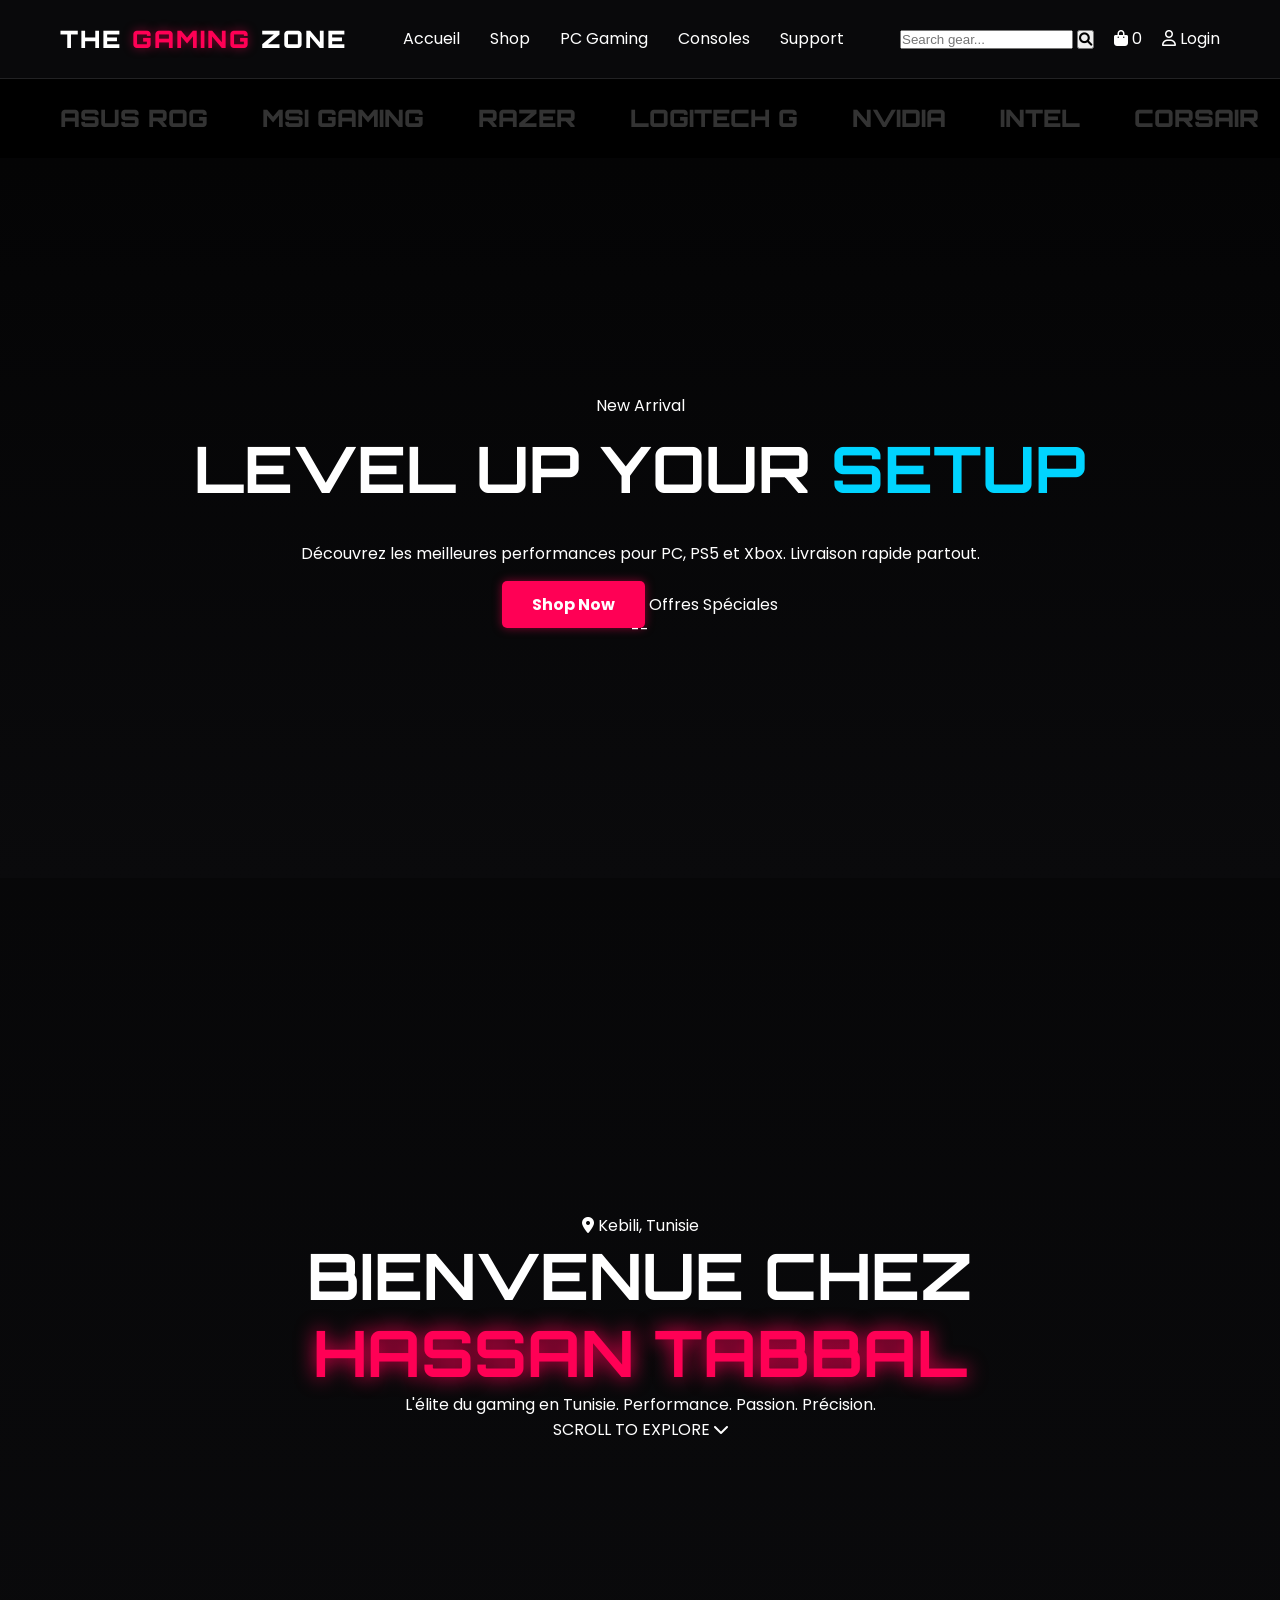
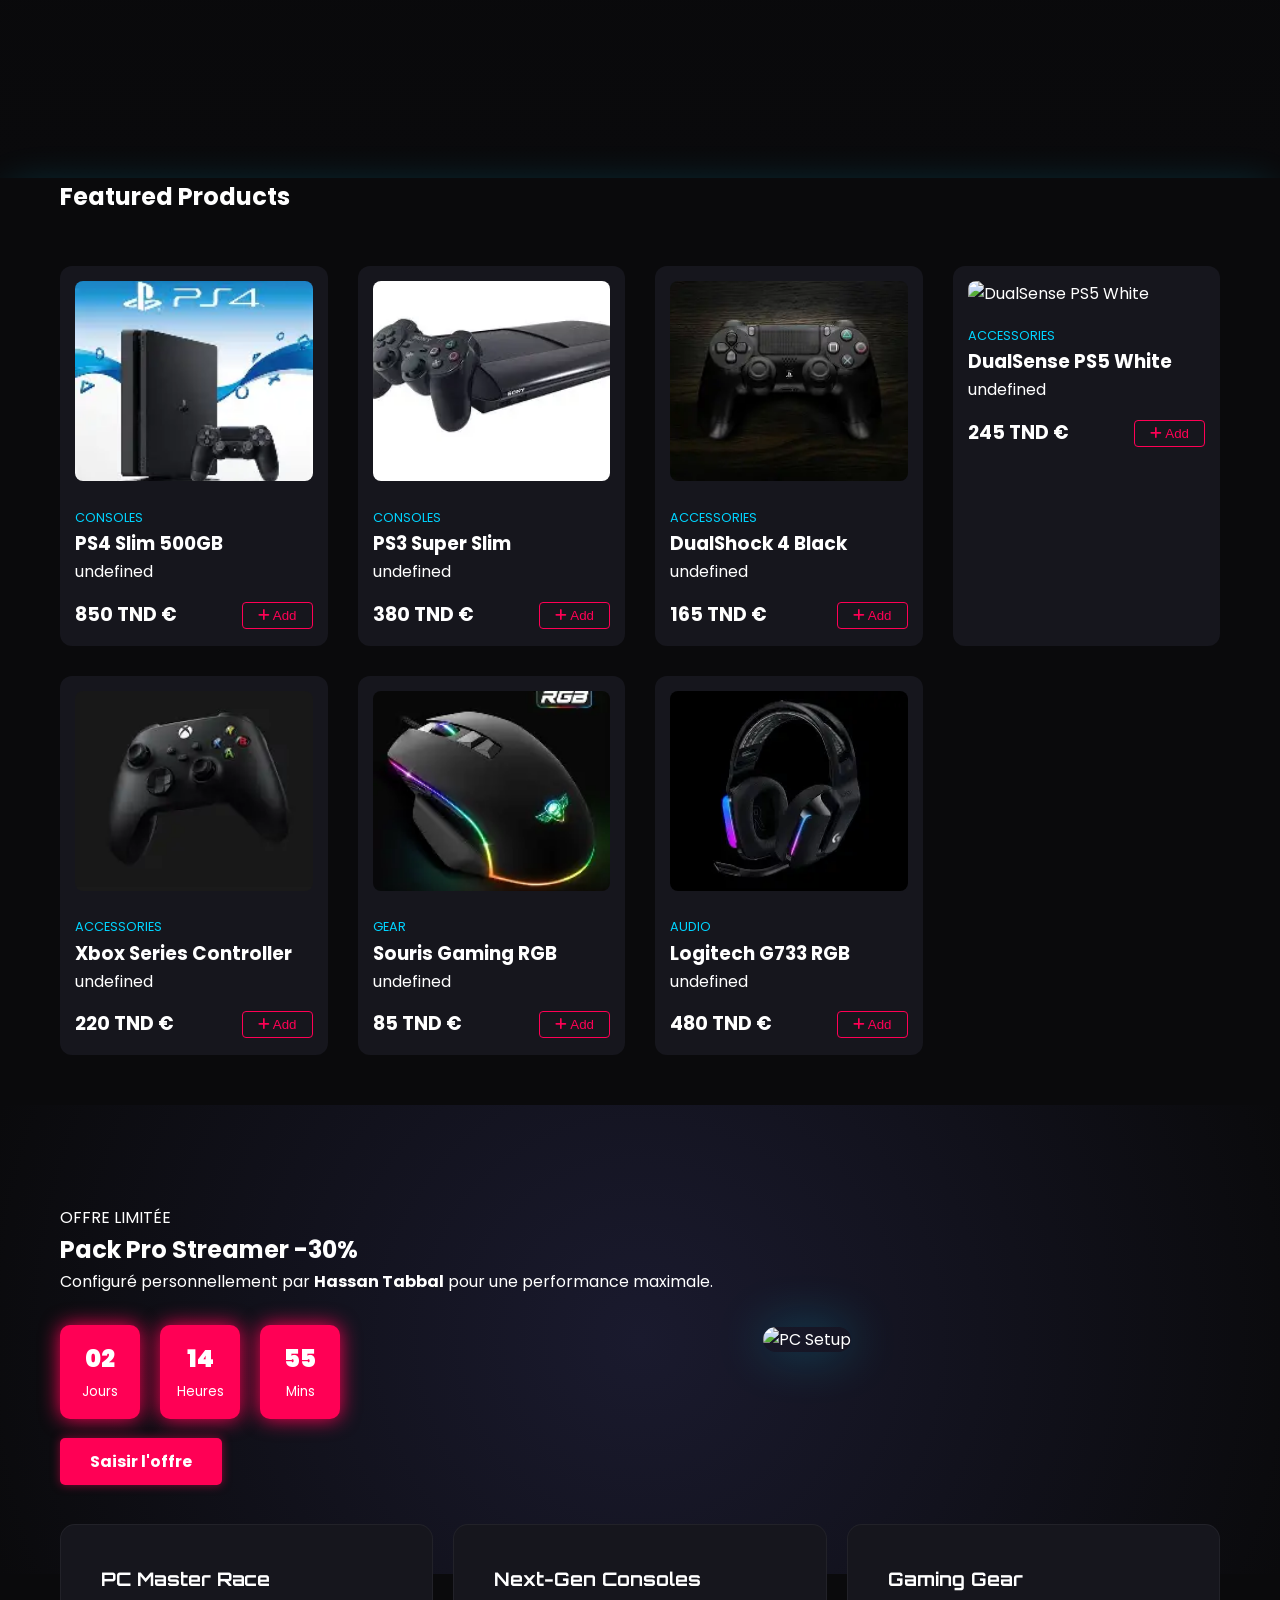
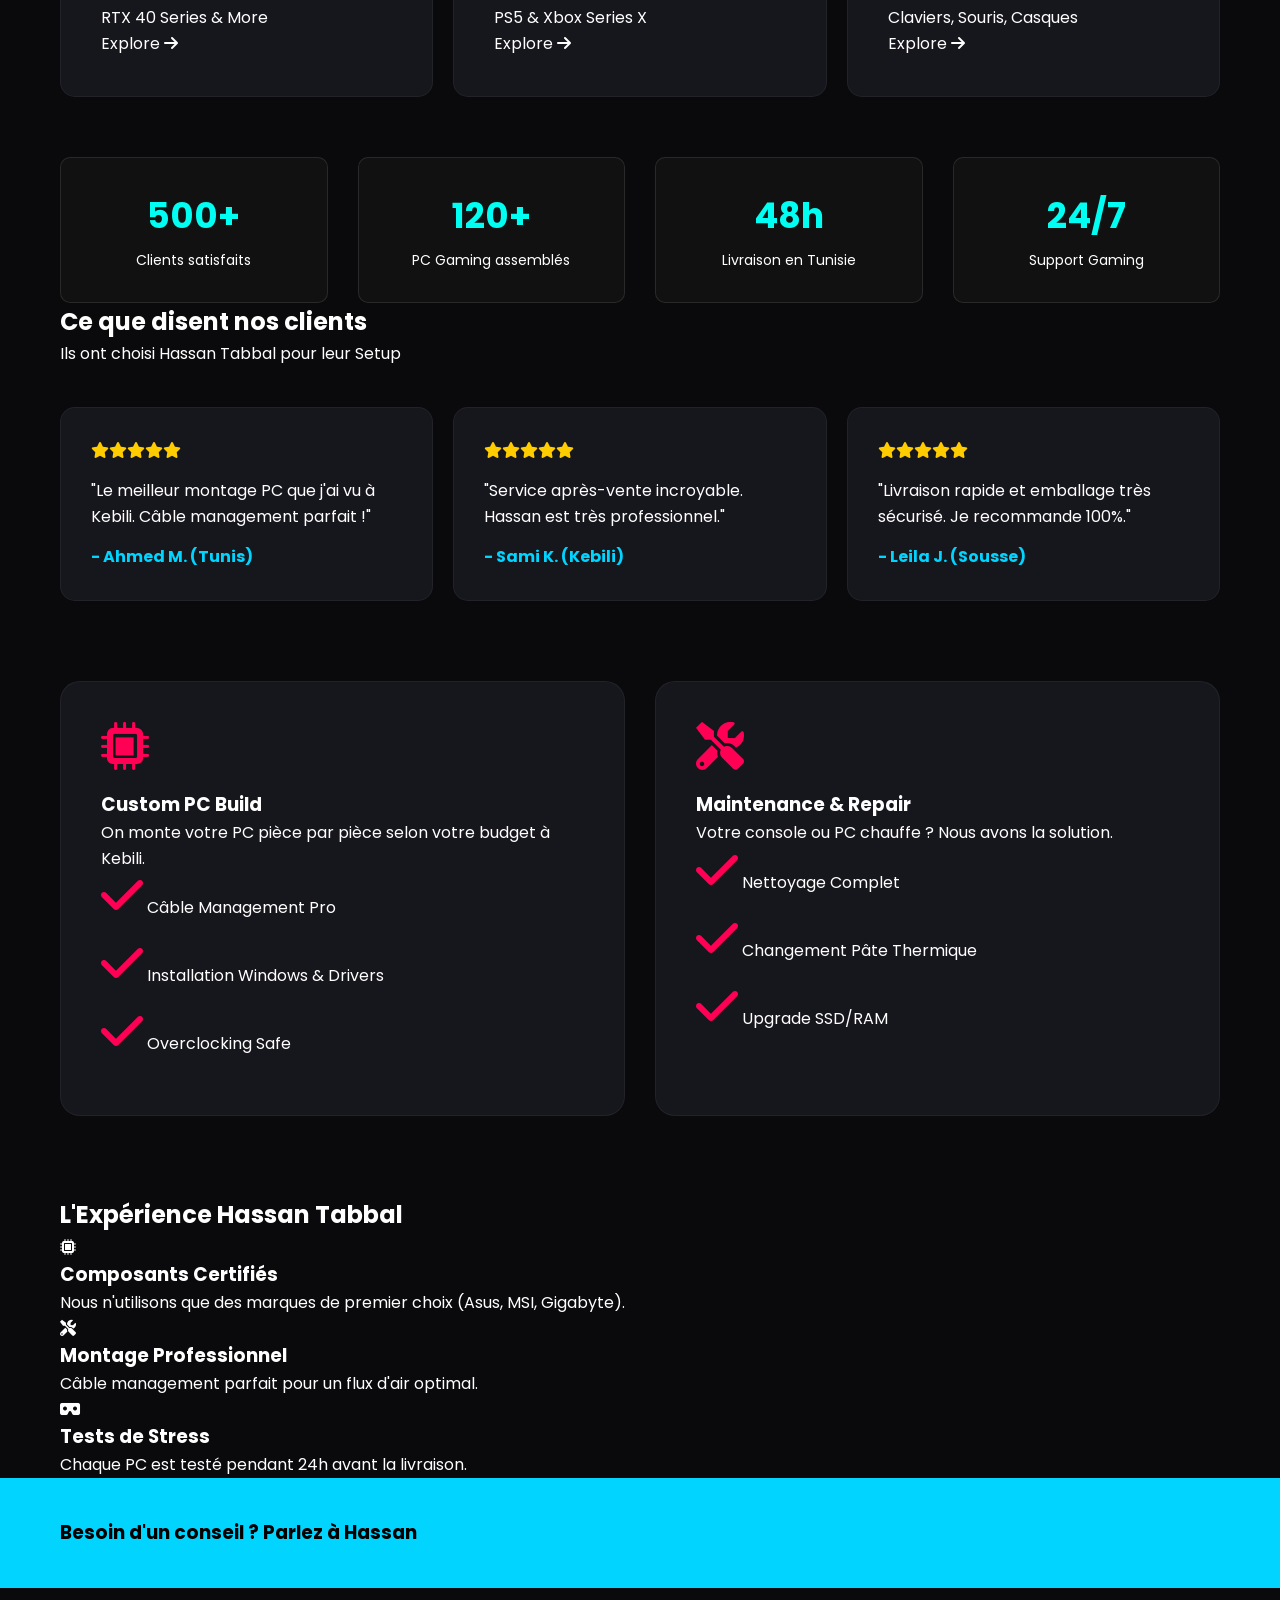
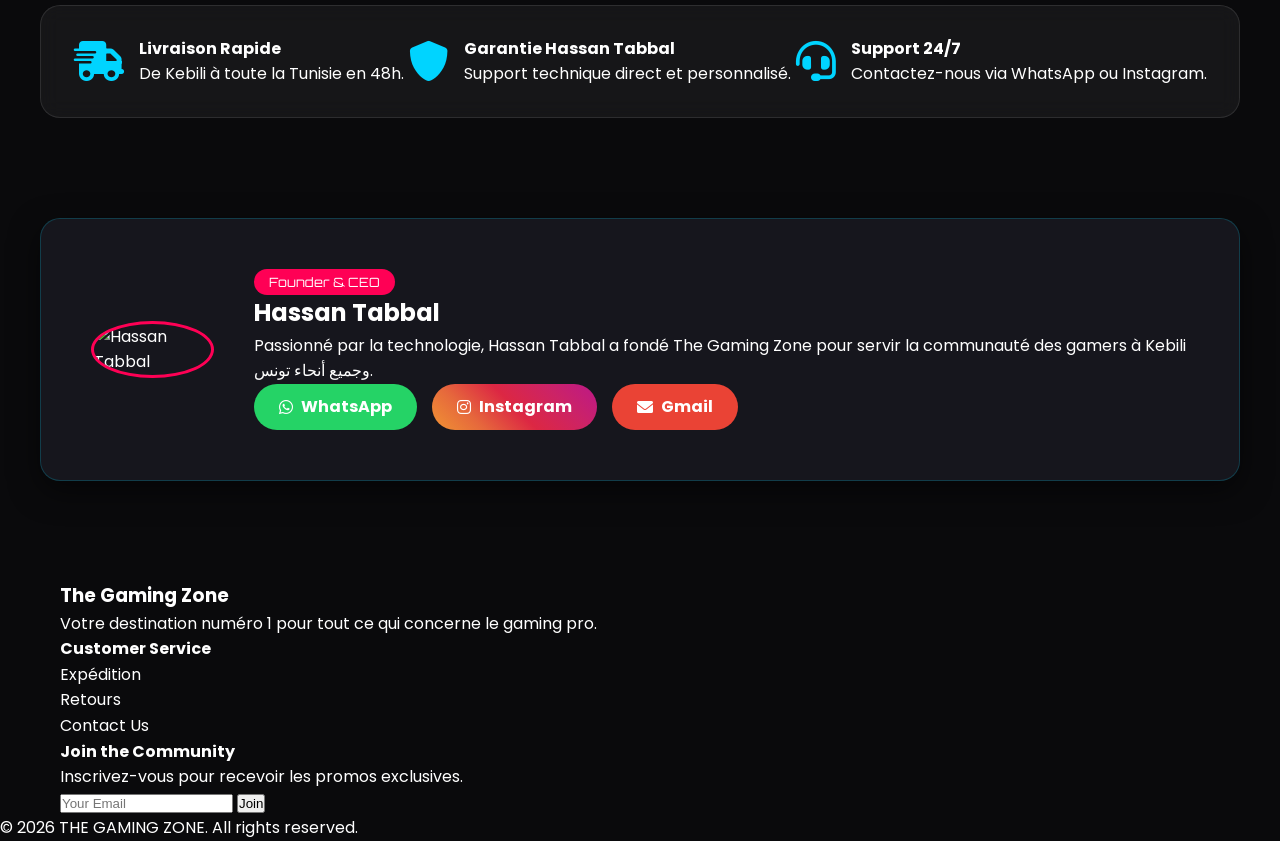
==== index.html @ 8d69bc9c "feat: initial launch of The Gaming Zone with 50+ products and Neon UI The Gaming Zone - A High-Perfo" ====
<!DOCTYPE html>
<html lang="fr" dir="ltr">
<head>
    <meta charset="UTF-8">
    <meta name="viewport" content="width=device-width, initial-scale=1.0">
    <title>Hassan Tabbal | The Gaming Zone Tunisia</title>
    <script src="js/main.js"></script>
    
    <link href="https://fonts.googleapis.com/css2?family=Orbitron:wght@400;700;900&family=Poppins:wght@300;400;600&display=swap" rel="stylesheet">
    
    <link rel="stylesheet" href="https://cdnjs.cloudflare.com/ajax/libs/font-awesome/6.0.0/css/all.min.css">
    
    <link rel="stylesheet" href="css/style.css">
</head>
<body>

    <header class="main-header">
        <div class="container">
            <div class="logo">
                <a href="index.html">THE <span>GAMING</span> ZONE</a>
            </div>
            
            <nav class="nav-menu">
                <ul>
                    <li><a href="index.html">Accueil</a></li>
                    <li><a href="shop.html">Shop</a></li>
                    <li><a href="pc-gaming.html">PC Gaming</a></li>
                    <li><a href="consoles.html">Consoles</a></li>
                    <li><a href="support.html">Support</a></li>
                    
                </ul>
            </nav>

            <div class="header-actions">
                <div class="search-bar">
                    <input type="text" placeholder="Search gear...">
                    <button><i class="fas fa-search"></i></button>
                </div>
                <div class="cart-icon">
                    <i class="fas fa-shopping-bag"></i>
                    <span class="count">0</span>
                </div>
                <div class="user-auth">
                    <a href="#"><i class="far fa-user"></i> Login</a>
                </div>
            </div>
        </div>
    </header>
    
    
   
    
    <div class="brand-slider">
        <div class="container">
            <div class="brands-track">
                <span>ASUS ROG</span>
                <span>MSI GAMING</span>
                <span>RAZER</span>
                <span>LOGITECH G</span>
                <span>NVIDIA</span>
                <span>INTEL</span>
                <span>CORSAIR</span>
            </div>
        </div>
    </div>
    

    <main>
        <section class="hero">
            <div class="hero-container">
                <div class="hero-text">
                    <span class="tag">New Arrival</span>
                    <h1 class="glitch-text">LEVEL UP YOUR <span>SETUP</span></h1>
                    <p>Découvrez les meilleures performances pour PC, PS5 et Xbox. Livraison rapide partout.</p>
                    <div class="hero-buttons"> <br>
                        <a href="shop.html" class="btn-main">Shop Now</a>
                        <a href="#deals" class="btn-outline">Offres Spéciales</a>
                    </div>--
                </div>
                <div class="hero-image">
                    </div>
            </div>
        </section>
        <section class="cinematic-container">
            <div class="video-wrap">
                <video autoplay muted loop playsinline class="full-video">
                    <source src="https://assets.mixkit.co/videos/preview/mixkit-gamers-playing-in-a-dark-room-4458-large.mp4" type="video/mp4">
                </video>
                <div class="video-overlay-content">
                    <span class="location-badge animate__animated animate__pulse animate__infinite">
                        <i class="fas fa-map-marker-alt"></i> Kebili, Tunisie
                    </span>
                    <h1 class="main-title">BIENVENUE CHEZ <br><span>HASSAN TABBAL</span></h1>
                    <p class="sub-text">L'élite du gaming en Tunisie. Performance. Passion. Précision.</p>
                    <div class="scroll-indicator">
                        <span>SCROLL TO EXPLORE</span>
                        <i class="fas fa-chevron-down"></i>
                    </div>
                </div>
                
                    <div class="video-window">
                        <video autoplay muted loop playsinline class="showcase-video">
                            <source src="https://assets.mixkit.co/videos/preview/mixkit-mechanical-keyboard-and-mouse-neon-lights-42586-large.mp4" type="video/mp4">
                        </video>
                        <div class="video-text">
                            <h2 class="glitch-text">PUISSANCE <span>ILLIMITÉE</span></h2>
                            <p>Chez Hassan Tabbal, nous ne vendons pas que des PC, nous créons des légendes.</p>
                            <button class="btn-glow" onclick="location.href='#shop'">VOIR LE CATALOGUE</button>
                        </div>
                    </div>
                
            </div>
        </section>
        <section id="shop" class="products container">
            <div class="section-header">
                <h2>Featured <span>Products</span></h2>
            </div>
            <div class="product-grid" id="product-list">
                </div>
        </section>
        
        
        
        <section id="deals" class="hot-deals">
            <div class="container">
                <div class="deals-wrapper">
                    <div class="deal-content">
                        <span class="badge">OFFRE LIMITÉE</span>
                        <h2>Pack Pro Streamer <span>-30%</span></h2>
                        <p>Configuré personnellement par <strong>Hassan Tabbal</strong> pour une performance maximale.</p>
                        <div class="countdown">
                            <div class="time-box">
                                <span id="days">02</span>
                                <small>Jours</small>
                            </div>
                            <div class="time-box">
                                <span id="hours">14</span>
                                <small>Heures</small>
                            </div>
                            <div class="time-box">
                                <span id="mins">55</span>
                                <small>Mins</small>
                            </div>
                        </div>
                        <a href="shop.html" class="btn-main">Saisir l'offre</a>
                    </div>
                    <div class="deal-visual">
                        <img src="https://images.unsplash.com/photo-1616588589676-62b3bd4ff6d2?q=80" alt="PC Setup" class="floating">
                    </div>
                </div>
            </div>
        </section>
        <section class="categories container">
            <div class="cat-card">
                <div class="cat-info">
                    <h3>PC Master Race</h3>
                    <p>RTX 40 Series & More</p>
                    <a href="#">Explore <i class="fas fa-arrow-right"></i></a>
                </div>
            </div>
            <div class="cat-card">
                <div class="cat-info">
                    <h3>Next-Gen Consoles</h3>
                    <p>PS5 & Xbox Series X</p>
                    <a href="#">Explore <i class="fas fa-arrow-right"></i></a>
                </div>
            </div>
            <div class="cat-card">
                <div class="cat-info">
                    <h3>Gaming Gear</h3>
                    <p>Claviers, Souris, Casques</p>
                    <a href="#">Explore <i class="fas fa-arrow-right"></i></a>
                </div>
            </div>
        </section>
        <section class="stats container">
            <div class="stats-grid">
        
                <div class="stat-box">
                    <h3>500+</h3>
                    <p>Clients satisfaits</p>
                </div>
        
                <div class="stat-box">
                    <h3>120+</h3>
                    <p>PC Gaming assemblés</p>
                </div>
        
                <div class="stat-box">
                    <h3>48h</h3>
                    <p>Livraison en Tunisie</p>
                </div>
        
                <div class="stat-box">
                    <h3>24/7</h3>
                    <p>Support Gaming</p>
                </div>
        
            </div>
        </section>
       
        <section class="testimonials container">
            <div class="section-title">
                <h2>Ce que disent <span>nos clients</span></h2>
                <p>Ils ont choisi Hassan Tabbal pour leur Setup</p>
            </div>
            <div class="testi-grid">
                <div class="testi-card">
                    <div class="stars"><i class="fas fa-star"></i><i class="fas fa-star"></i><i class="fas fa-star"></i><i class="fas fa-star"></i><i class="fas fa-star"></i></div>
                    <p>"Le meilleur montage PC que j'ai vu à Kebili. Câble management parfait !"</p>
                    <span class="user">- Ahmed M. (Tunis)</span>
                </div>
                <div class="testi-card active">
                    <div class="stars"><i class="fas fa-star"></i><i class="fas fa-star"></i><i class="fas fa-star"></i><i class="fas fa-star"></i><i class="fas fa-star"></i></div>
                    <p>"Service après-vente incroyable. Hassan est très professionnel."</p>
                    <span class="user">- Sami K. (Kebili)</span>
                </div>
                <div class="testi-card">
                    <div class="stars"><i class="fas fa-star"></i><i class="fas fa-star"></i><i class="fas fa-star"></i><i class="fas fa-star"></i><i class="fas fa-star"></i></div>
                    <p>"Livraison rapide et emballage très sécurisé. Je recommande 100%."</p>
                    <span class="user">- Leila J. (Sousse)</span>
                </div>
            </div>
        </section>

       


        

      
        
        
        


       
        
        <section class="special-services container">
            <div class="service-box pc-build-service">
                <div class="service-content">
                    <i class="fas fa-microchip"></i>
                    <h3>Custom PC Build</h3>
                    <p>On monte votre PC pièce par pièce selon votre budget à Kebili.</p>
                    <ul class="service-list">
                        <li><i class="fas fa-check"></i> Câble Management Pro</li>
                        <li><i class="fas fa-check"></i> Installation Windows & Drivers</li>
                        <li><i class="fas fa-check"></i> Overclocking Safe</li>
                    </ul>
                </div>
            </div>
            
            <div class="service-box maintenance-service">
                <div class="service-content">
                    <i class="fas fa-tools"></i>
                    <h3>Maintenance & Repair</h3>
                    <p>Votre console ou PC chauffe ? Nous avons la solution.</p>
                    <ul class="service-list">
                        <li><i class="fas fa-check"></i> Nettoyage Complet</li>
                        <li><i class="fas fa-check"></i> Changement Pâte Thermique</li>
                        <li><i class="fas fa-check"></i> Upgrade SSD/RAM</li>
                    </ul>
                </div>
            </div>
        </section>






        <section class="why-us container">
            <div class="section-title">
                <h2>L'Expérience <span>Hassan Tabbal</span></h2>
                <div class="line"></div>
            </div>
            <div class="why-grid">
                <div class="why-card">
                    <div class="icon-circle"><i class="fas fa-microchip"></i></div>
                    <h3>Composants Certifiés</h3>
                    <p>Nous n'utilisons que des marques de premier choix (Asus, MSI, Gigabyte).</p>
                </div>
                <div class="why-card">
                    <div class="icon-circle"><i class="fas fa-tools"></i></div>
                    <h3>Montage Professionnel</h3>
                    <p>Câble management parfait pour un flux d'air optimal.</p>
                </div>
                <div class="why-card">
                    <div class="icon-circle"><i class="fas fa-vr-cardboard"></i></div>
                    <h3>Tests de Stress</h3>
                    <p>Chaque PC est testé pendant 24h avant la livraison.</p>
                </div>
            </div>
        </section>
        
        <section class="quick-contact">
            <div class="container contact-bar">
                <h3>Besoin d'un conseil ? Parlez à <span>Hassan</span></h3>
                
            </div>
        </section>
    </main><br>
    <br>
    <br>
    <section class="features-box container animate__animated animate__fadeIn">
        <div class="feat-item">
            <i class="fas fa-shipping-fast"></i>
            <div>
                <h4>Livraison Rapide</h4>
                <p>De Kebili à toute la Tunisie en 48h.</p>
            </div>
        </div>
        <div class="feat-item">
            <i class="fas fa-shield-alt"></i>
            <div>
                <h4>Garantie Hassan Tabbal</h4>
                <p>Support technique direct et personnalisé.</p>
            </div>
        </div>
        <div class="feat-item">
            <i class="fas fa-headset"></i>
            <div>
                <h4>Support 24/7</h4>
                <p>Contactez-nous via WhatsApp ou Instagram.</p>
            </div>
        </div>
    </section>
    <section id="founder" class="founder-section container">
        <div class="founder-card animate__animated animate__fadeInUp">
            <div class="founder-img">
                <div class="animated-border"></div>
                <img src="hsn.jpg" alt="Hassan Tabbal">
            </div>
            <div class="founder-info">
                <span class="ceo-tag">Founder & CEO</span>
                <h2>Hassan Tabbal</h2>
                <p>Passionné par la technologie, Hassan Tabbal a fondé The Gaming Zone pour servir la communauté des gamers à Kebili وجميع أنحاء تونس.</p>
                <div class="social-pills">
                    <a href="https://wa.me/21627135592" class="pill whatsapp"><i class="fab fa-whatsapp"></i> WhatsApp</a>
                    <a href="https://instagram.com/hassan_tabbal" class="pill insta"><i class="fab fa-instagram"></i> Instagram</a>
                    <a href="mailto:hassantabbal12@gmail.com" class="pill mail"><i class="fas fa-envelope"></i> Gmail</a>
                </div>
            </div>
        </div>
    </section>
    <footer class="main-footer">
        <div class="container footer-content">
            <div class="footer-about">
                <h3>The Gaming Zone</h3>
                <p>Votre destination numéro 1 pour tout ce qui concerne le gaming pro.</p>
            </div>
            <div class="footer-links">
                <h4>Customer Service</h4>
                <ul>
                    <li><a href="#">Expédition</a></li>
                    <li><a href="#">Retours</a></li>
                    <li><a href="#">Contact Us</a></li>
                </ul>
            </div>
            <div class="footer-newsletter">
                <h4>Join the Community</h4>
                <p>Inscrivez-vous pour recevoir les promos exclusives.</p>
                <form>
                    <input type="email" placeholder="Your Email">
                    <button type="submit">Join</button>
                </form>
            </div>
        </div>
        <div class="footer-bottom">
            <p>&copy; 2026 THE GAMING ZONE. All rights reserved.</p>
        </div>
    </footer>


    <script src="js/main.js"></script>
  
  

 

    
</body>
</html>
---- css/style.css ----
/* --- Root Variables: أساسيات الألوان --- */
:root {
    --primary-color: #ff0055; /* نيون أحمر/وردي */
    --secondary-color: #00d4ff; /* نيون أزرق */
    --bg-dark: #0a0a0c; /* خلفية داكنة جداً */
    --card-bg: #16161d; /* خلفية البطاقات */
    --text-white: #ffffff;
    --text-gray: #a0a0a0;
    --neon-shadow: 0 0 10px rgba(255, 0, 85, 0.5);
    --transition: all 0.3s ease;
}

/* --- Global Styles --- */
* {
    margin: 0;
    padding: 0;
    box-sizing: border-box;
}

body {
    background-color: var(--bg-dark);
    color: var(--text-white);
    font-family: 'Poppins', sans-serif;
    line-height: 1.6;
    overflow-x: hidden;
}

.container {
    max-width: 1200px;
    margin: 0 auto;
    padding: 0 20px;
}

a { text-decoration: none; color: inherit; }
ul { list-style: none; }

/* --- Header & Navigation --- */
.main-header {
    background: rgba(10, 10, 12, 0.95);
    padding: 20px 0;
    position: sticky;
    top: 0;
    z-index: 1000;
    border-bottom: 1px solid rgba(255, 255, 255, 0.1);
}

.main-header .container {
    display: flex;
    justify-content: space-between;
    align-items: center;
}

.logo a {
    font-family: 'Orbitron', sans-serif;
    font-size: 1.5rem;
    font-weight: 900;
    letter-spacing: 2px;
}

.logo span { color: var(--primary-color); text-shadow: var(--neon-shadow); }

.nav-menu ul { display: flex; gap: 30px; }
.nav-menu a:hover { color: var(--primary-color); }

.header-actions { display: flex; align-items: center; gap: 20px; }

/* --- Hero Section --- */
.hero {
    height: 80vh;
    background: linear-gradient(rgba(0,0,0,0.6), var(--bg-dark)), 
                url('https://images.unsplash.com/photo-1542751371-adc38448a05e?q=80&w=2070') center/cover;
    display: flex;
    align-items: center;
    justify-content: center;
    text-align: center;
}

.glitch-text {
    font-family: 'Orbitron', sans-serif;
    font-size: 4rem;
    margin-bottom: 20px;
    text-transform: uppercase;
}

.glitch-text span { color: var(--secondary-color); }

.btn-main {
    background: var(--primary-color);
    padding: 12px 30px;
    border-radius: 5px;
    font-weight: bold;
    box-shadow: var(--neon-shadow);
    transition: var(--transition);
}

.btn-main:hover {
    transform: translateY(-3px);
    box-shadow: 0 0 20px var(--primary-color);
}

/* --- Category Cards --- */
.categories {
    display: grid;
    grid-template-columns: repeat(auto-fit, minmax(300px, 1fr));
    gap: 20px;
    margin-top: -50px; /* تداخل مع الـ Hero لإعطاء مظهر عصري */
}

.cat-card {
    background: var(--card-bg);
    padding: 40px;
    border-radius: 15px;
    border: 1px solid rgba(255,255,255,0.05);
    transition: var(--transition);
    position: relative;
    overflow: hidden;
}

.cat-card:hover {
    border-color: var(--secondary-color);
    transform: translateY(-10px);
}

.cat-card h3 { font-family: 'Orbitron'; margin-bottom: 10px; }

/* --- Product Grid --- */
.product-grid {
    display: grid;
    grid-template-columns: repeat(auto-fill, minmax(250px, 1fr));
    gap: 30px;
    margin: 50px 0;
}

/* --- Responsive Design --- */
@media (max-width: 768px) {
    .nav-menu { display: none; } /* يفضل استبدالها بقائمة هامبرغر لاحقاً */
    .glitch-text { font-size: 2.5rem; }
    .header-actions .search-bar { display: none; }
}
.product-card {
    background: var(--card-bg);
    border-radius: 12px;
    padding: 15px;
    transition: var(--transition);
}

.product-img img {
    width: 100%;
    height: 200px;
    object-fit: cover;
    border-radius: 8px;
    margin-bottom: 15px;
}

.category-tag {
    color: var(--secondary-color);
    font-size: 0.8rem;
    text-transform: uppercase;
}

.price-row {
    display: flex;
    justify-content: space-between;
    align-items: center;
    margin-top: 15px;
}

.price {
    font-size: 1.2rem;
    font-weight: bold;
    color: var(--text-white);
}

.add-btn {
    background: transparent;
    border: 1px solid var(--primary-color);
    color: var(--primary-color);
    padding: 5px 15px;
    border-radius: 4px;
    cursor: pointer;
    transition: 0.3s;
}

.add-btn:hover {
    background: var(--primary-color);
    color: white;
}
.category-banner {
    height: 300px;
    display: flex;
    align-items: center;
    background-size: cover;
    background-position: center;
    margin-bottom: 40px;
    border-bottom: 2px solid var(--primary-color);
}

.pc-bg {
    background: linear-gradient(to right, rgba(0,0,0,0.8), transparent), 
                url('https://images.unsplash.com/photo-1587202372775-e229f172b9d7?q=80');
}

.category-banner h1 {
    font-family: 'Orbitron';
    font-size: 3rem;
    color: white;
}
/* --- Video Hero Styles --- */
.hero-video {
    position: relative;
    height: 100vh;
    overflow: hidden;
    display: flex;
    align-items: center;
    justify-content: center;
}

#bg-video {
    position: absolute;
    top: 50%;
    left: 50%;
    min-width: 100%;
    min-height: 100%;
    width: auto;
    height: auto;
    z-index: -1;
    transform: translate(-50%, -50%);
    object-fit: cover;
}

.overlay {
    position: absolute;
    top: 0; left: 0; width: 100%; height: 100%;
    background: linear-gradient(rgba(0,0,0,0.4), rgba(10,10,12,1));
    z-index: 0;
}

.hero-content {
    z-index: 1;
    text-align: center;
}

/* --- Founder Section Styles --- */
.founder-section {
    padding: 100px 0;
}

.founder-card {
    background: var(--card-bg);
    border-radius: 20px;
    padding: 50px;
    display: flex;
    align-items: center;
    gap: 40px;
    border: 1px solid rgba(0, 212, 255, 0.2);
    box-shadow: 0 10px 30px rgba(0,0,0,0.5);
}

.founder-img img {
    width: 200px;
    height: 200px;
    border-radius: 50%;
    object-fit: cover;
    border: 3px solid var(--primary-color);
}

.ceo-tag {
    background: var(--primary-color);
    padding: 5px 15px;
    border-radius: 20px;
    font-size: 0.8rem;
    font-family: 'Orbitron';
}

.contact-grid {
    display: grid;
    grid-template-columns: 1fr 1fr;
    gap: 15px;
    margin-top: 25px;
}

.contact-item {
    background: rgba(255,255,255,0.05);
    padding: 10px 20px;
    border-radius: 10px;
    display: flex;
    align-items: center;
    gap: 10px;
    transition: 0.3s;
}

.contact-item:hover {
    background: var(--secondary-color);
    color: black;
}

/* --- Location Tag --- */
.location-tag {
    color: var(--secondary-color);
    font-family: 'Orbitron';
    letter-spacing: 2px;
}
/* تأثيرات عامة متقدمة */
:root {
    --neon-blue: #00d4ff;
    --neon-pink: #ff0055;
    --glass: rgba(255, 255, 255, 0.05);
}

/* تحسين قسم الـ Hero */
.hero-video {
    clip-path: polygon(0 0, 100% 0, 100% 90%, 0% 100%);
}

/* تنسيق قسم المميزات (Glassmorphism) */
.features-box {
    display: flex;
    justify-content: space-around;
    background: var(--glass);
    backdrop-filter: blur(10px);
    padding: 30px;
    border-radius: 20px;
    margin-top: -60px;
    position: relative;
    z-index: 10;
    border: 1px solid rgba(255,255,255,0.1);
}

.feat-item { display: flex; align-items: center; gap: 15px; }
.feat-item i { font-size: 2.5rem; color: var(--neon-blue); }

/* تأثير العروض الساخنة */
.hot-deals {
    padding: 100px 0;
    background: radial-gradient(circle at center, #1a1a2e 0%, #0a0a0c 100%);
}

.deals-wrapper {
    display: flex;
    align-items: center;
    gap: 50px;
}

.countdown { display: flex; gap: 20px; margin: 30px 0; }
.time-box {
    background: var(--neon-pink);
    padding: 15px;
    border-radius: 10px;
    text-align: center;
    min-width: 80px;
    box-shadow: 0 0 20px var(--neon-pink);
}

.time-box span { font-size: 1.5rem; font-weight: 900; display: block; }

/* تأثير الصور العائمة */
.floating {
    animation: floating 3s ease-in-out infinite;
    width: 100%;
    border-radius: 20px;
    box-shadow: 0 0 50px rgba(0, 212, 255, 0.3);
}

@keyframes floating {
    0% { transform: translateY(0px); }
    50% { transform: translateY(-20px); }
    100% { transform: translateY(0px); }
}

/* شريط التواصل السريع */
.quick-contact {
    background: var(--neon-blue);
    padding: 40px 0;
    color: #000;
}

.contact-bar {
    display: flex;
    justify-content: space-between;
    align-items: center;
}

.social-pills { display: flex; gap: 15px; }
.pill {
    padding: 10px 25px;
    border-radius: 50px;
    font-weight: bold;
    color: white;
    text-decoration: none;
    display: flex;
    align-items: center;
    gap: 8px;
}

.whatsapp { background: #25d366; }
.insta { background: linear-gradient(45deg, #f09433, #e6683c, #dc2743, #cc2366, #bc1888); }
.mail { background: #ea4335; }
/* --- Mega Video Window --- */
.mega-video-section {
    padding: 60px 0;
    position: relative;
}

.video-window {
    height: 500px;
    width: 100%;
    position: relative;
    overflow: hidden;
    border-radius: 30px;
    box-shadow: 0 0 40px rgba(0, 212, 255, 0.2);
}

.showcase-video {
    width: 100%;
    height: 100%;
    object-fit: cover;
    filter: brightness(0.4);
}

.video-text {
    position: absolute;
    top: 50%;
    left: 50%;
    transform: translate(-50%, -50%);
    text-align: center;
    width: 80%;
}

/* --- Stats Bar --- */
.stats-bar {
    background: linear-gradient(90deg, #16161d 0%, #0a0a0c 100%);
    padding: 40px 0;
    border-top: 1px solid var(--secondary-color);
}

.stats-grid {
    display: flex;
    justify-content: space-around;
    text-align: center;
}

.stat-item h2 {
    font-size: 3rem;
    color: var(--secondary-color);
    font-family: 'Orbitron';
    text-shadow: 0 0 10px var(--secondary-color);
}

/* --- Special Services --- */
.special-services {
    display: grid;
    grid-template-columns: 1fr 1fr;
    gap: 30px;
    margin: 80px auto;
}

.service-box {
    background: #16161d;
    padding: 40px;
    border-radius: 20px;
    border: 1px solid rgba(255, 255, 255, 0.05);
    transition: 0.4s;
}

.service-box:hover {
    border-color: var(--primary-color);
    transform: scale(1.02);
}

.service-content i {
    font-size: 3rem;
    color: var(--primary-color);
    margin-bottom: 20px;
}

/* --- Brand Slider (Moving Text) --- */
.brand-slider {
    background: #000;
    padding: 20px 0;
    overflow: hidden;
    white-space: nowrap;
}

.brands-track {
    display: inline-block;
    animation: scroll 20s linear infinite;
}

.brands-track span {
    font-family: 'Orbitron';
    font-size: 1.5rem;
    color: #333;
    margin-right: 50px;
    font-weight: 900;
}

@keyframes scroll {
    from { transform: translateX(0); }
    to { transform: translateX(-50%); }
}
/* --- Cinematic Video Section --- */
.cinematic-container {
    height: 100vh;
    width: 100%;
    position: relative;
    overflow: hidden;
}

.video-wrap {
    height: 100%;
    width: 100%;
    position: relative;
}

.full-video {
    width: 100%;
    height: 100%;
    object-fit: cover;
}

.video-overlay-content {
    position: absolute;
    top: 0; left: 0;
    width: 100%; height: 100%;
    background: linear-gradient(to bottom, rgba(0,0,0,0.3), #0a0a0c);
    display: flex;
    flex-direction: column;
    justify-content: center;
    align-items: center;
    text-align: center;
    padding: 0 20px;
}

.main-title {
    font-family: 'Orbitron', sans-serif;
    font-size: 4rem;
    line-height: 1.2;
    color: #fff;
}

.main-title span {
    color: var(--primary-color);
    text-shadow: 0 0 20px var(--primary-color);
}

/* --- Testimonials --- */
.testi-grid {
    display: grid;
    grid-template-columns: repeat(auto-fit, minmax(300px, 1fr));
    gap: 20px;
    margin-top: 40px;
}

.testi-card {
    background: #16161d;
    padding: 30px;
    border-radius: 15px;
    border: 1px solid rgba(255,255,255,0.05);
    transition: 0.3s;
}

.testi-card:hover {
    border-color: var(--secondary-color);
    transform: translateY(-10px);
}

.stars { color: #ffcc00; margin-bottom: 15px; }
.user { display: block; margin-top: 15px; font-weight: bold; color: var(--secondary-color); }

/* --- Community Banner --- */
.community-banner {
    background: #5865F2; /* Discord Color */
    padding: 30px 0;
    margin-top: -2px;
}

.community-flex {
    display: flex;
    justify-content: space-between;
    align-items: center;
}

.btn-discord {
    background: white;
    color: #5865F2;
    padding: 12px 25px;
    border-radius: 5px;
    font-weight: 900;
    text-decoration: none;
    transition: 0.3s;
}

.btn-discord:hover { background: #000; color: #fff; }
/* ========================
   IMPROVED HOVER EFFECTS
======================== */

.nav-menu ul li a{
    transition: 0.3s;
}

.nav-menu ul li a:hover{
    color:#00ffea;
}

/* ========================
   HERO BUTTON EFFECT
======================== */

.btn-main{
    transition:0.3s;
}

.btn-main:hover{
    transform:translateY(-3px);
    box-shadow:0 0 15px #00fff2;
}

/* ========================
   PRODUCT CARD EFFECT
======================== */

.product-card{
    transition:0.4s;
}

.product-card:hover{
    transform:translateY(-10px) scale(1.02);
}

/* ========================
   STATS SECTION
======================== */

.stats{
    margin-top:60px;
}

.stats-grid{
    display:grid;
    grid-template-columns:repeat(auto-fit,minmax(200px,1fr));
    gap:30px;
}

.stat-box{
    background:#111;
    padding:30px;
    text-align:center;
    border-radius:10px;
    border:1px solid rgba(255,255,255,0.1);
}

.stat-box h3{
    font-size:35px;
    color:#00fff2;
}

.stat-box p{
    margin-top:5px;
    font-size:14px;
}

/* ========================
   WHATSAPP FLOAT BUTTON
======================== */

.whatsapp-float{
    position:fixed;
    bottom:25px;
    right:25px;
    width:60px;
    height:60px;
    background:#25D366;
    color:white;
    border-radius:50%;
    display:flex;
    justify-content:center;
    align-items:center;
    font-size:28px;
    box-shadow:0 0 15px rgba(0,0,0,0.4);
    z-index:999;
    transition:0.3s;
}

.whatsapp-float:hover{
    transform:scale(1.1);
}

/* ========================
   CATEGORY CARD EFFECT
======================== */

.cat-card{
    transition:0.4s;
}

.cat-card:hover{
    transform:translateY(-8px);
    box-shadow:0 10px 30px rgba(0,0,0,0.4);
}
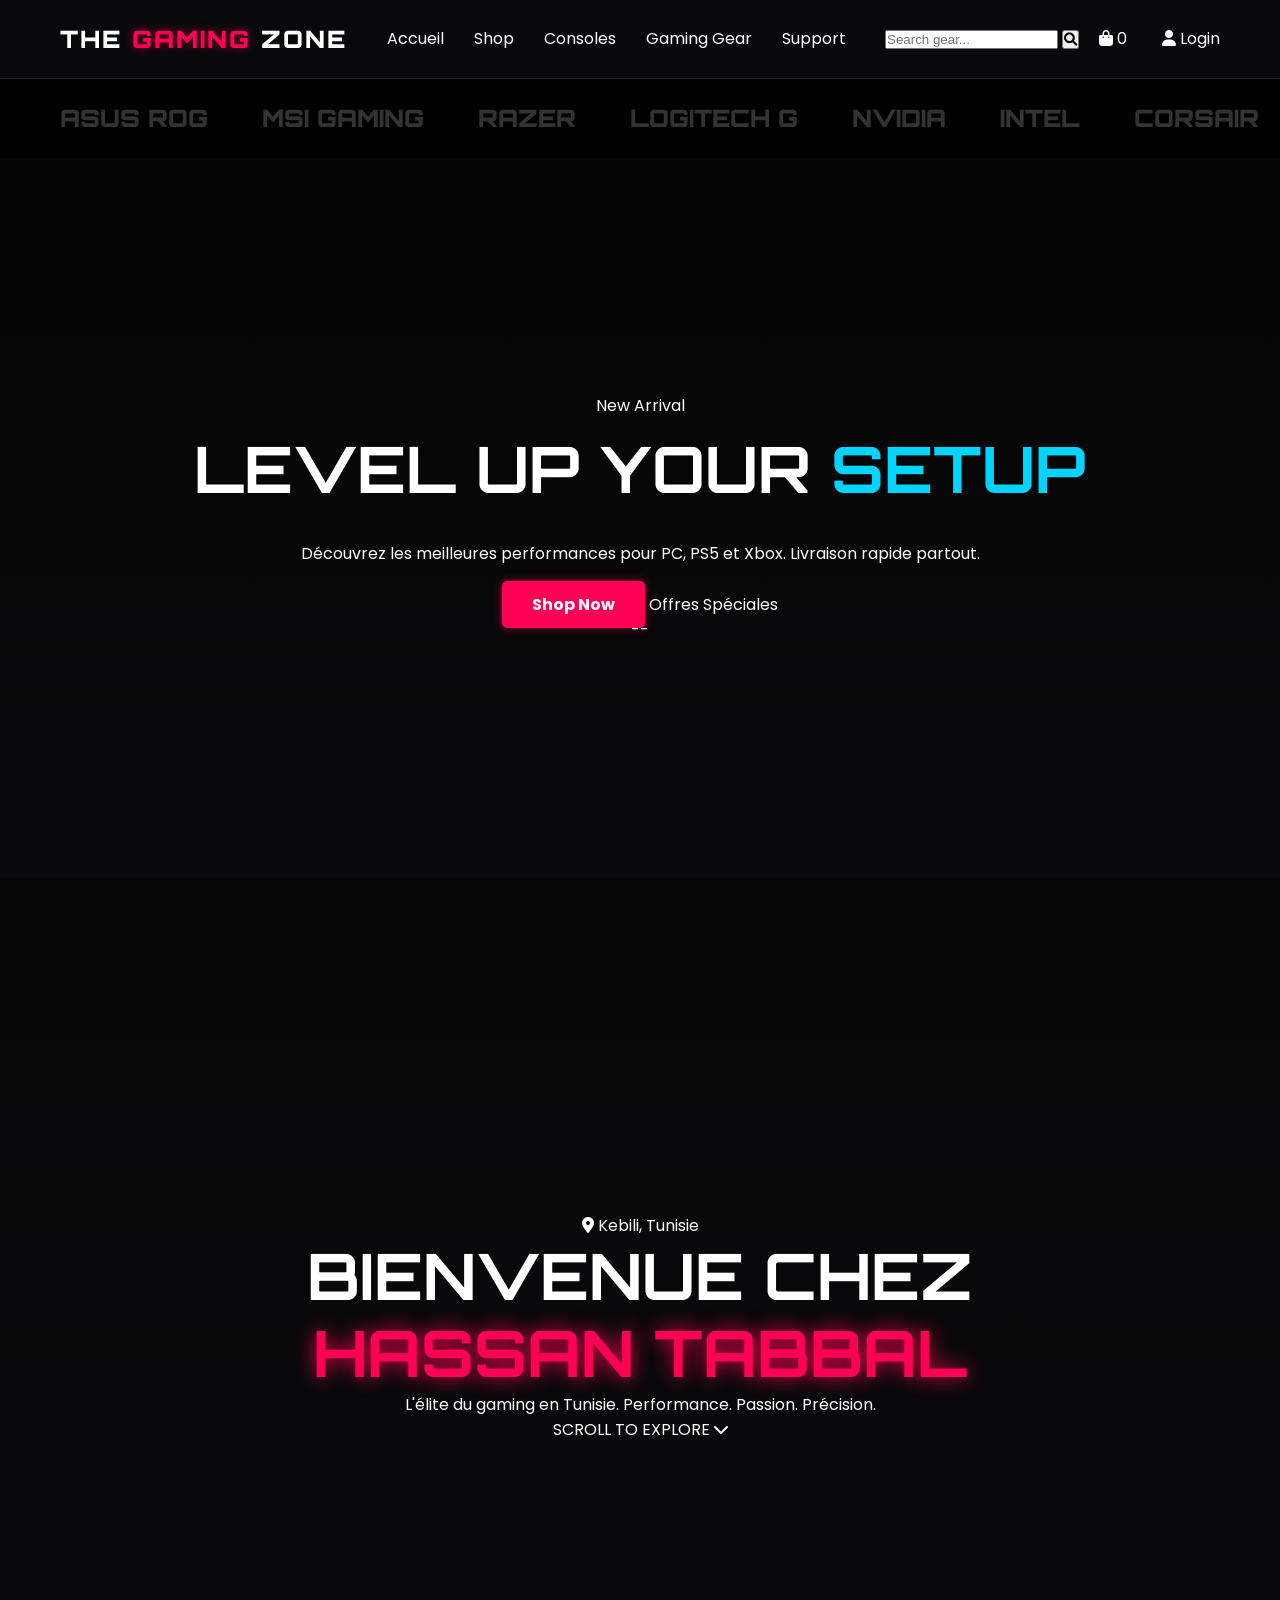
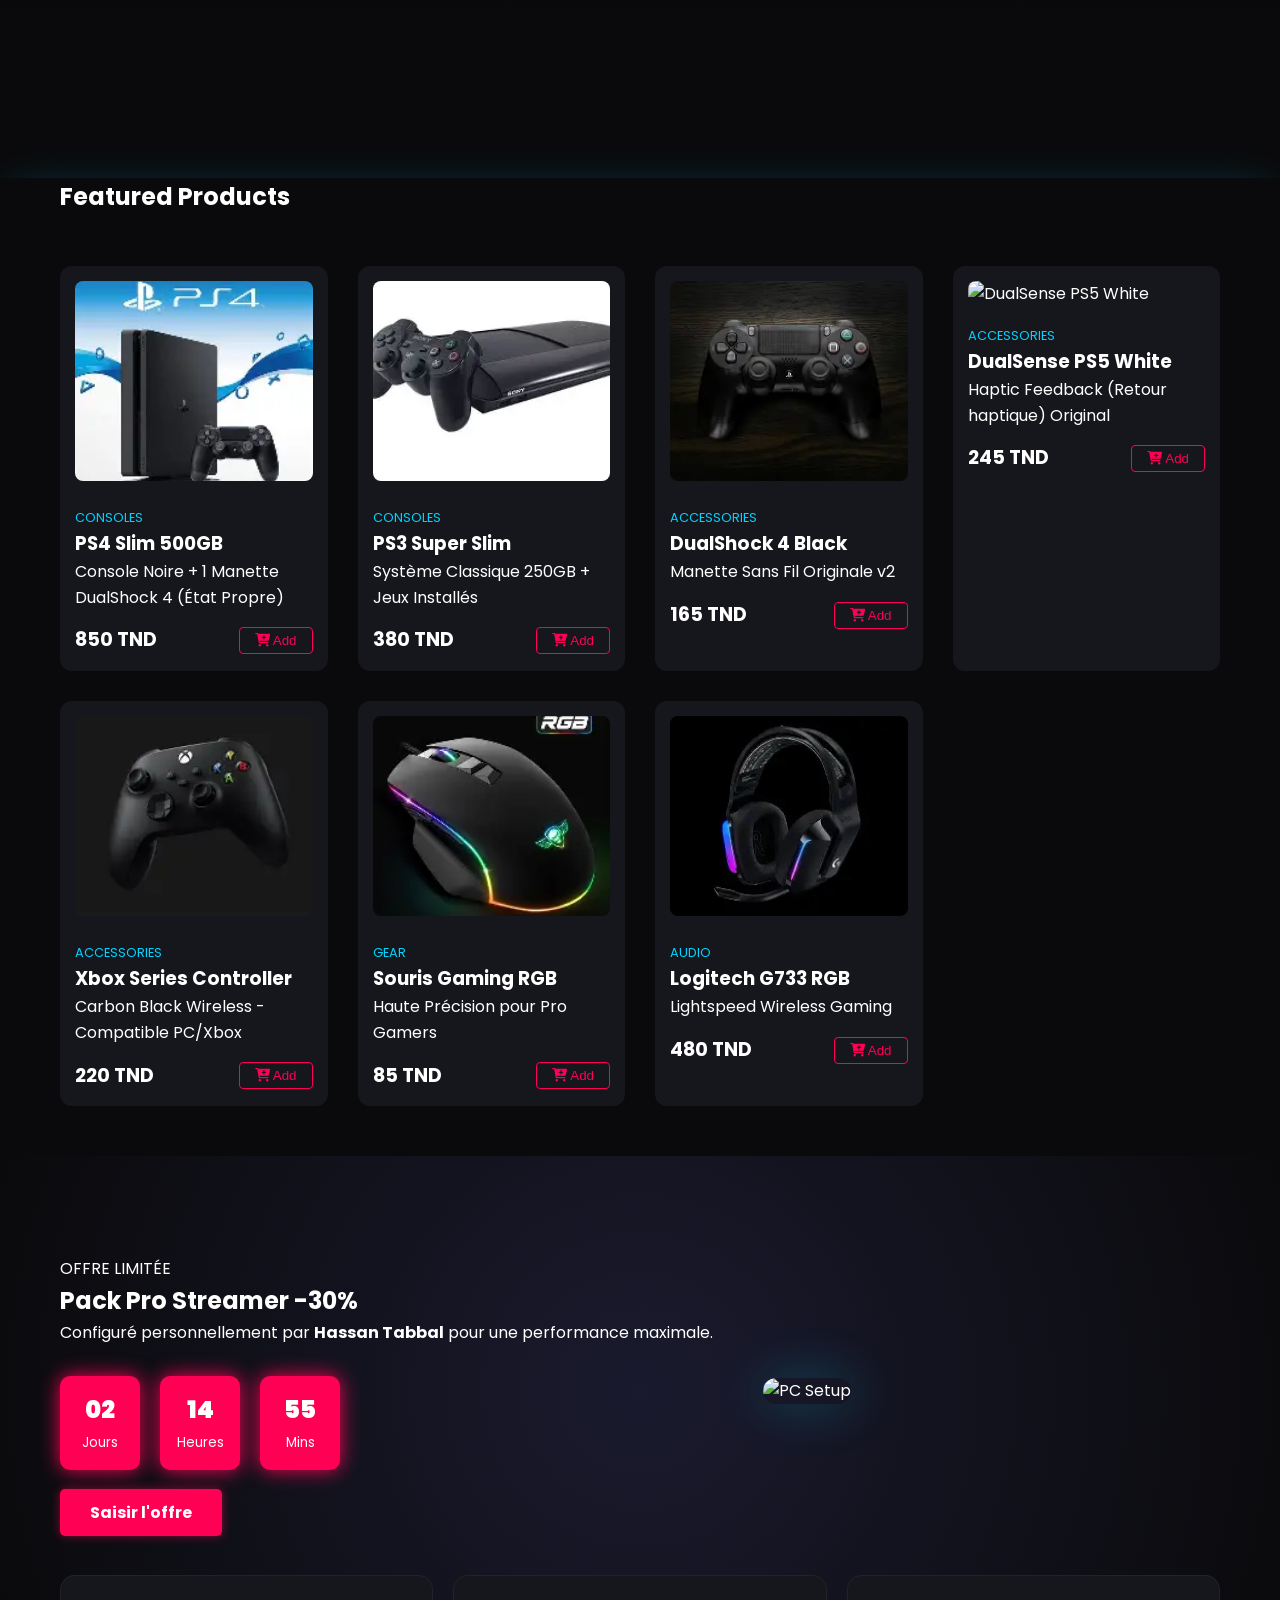
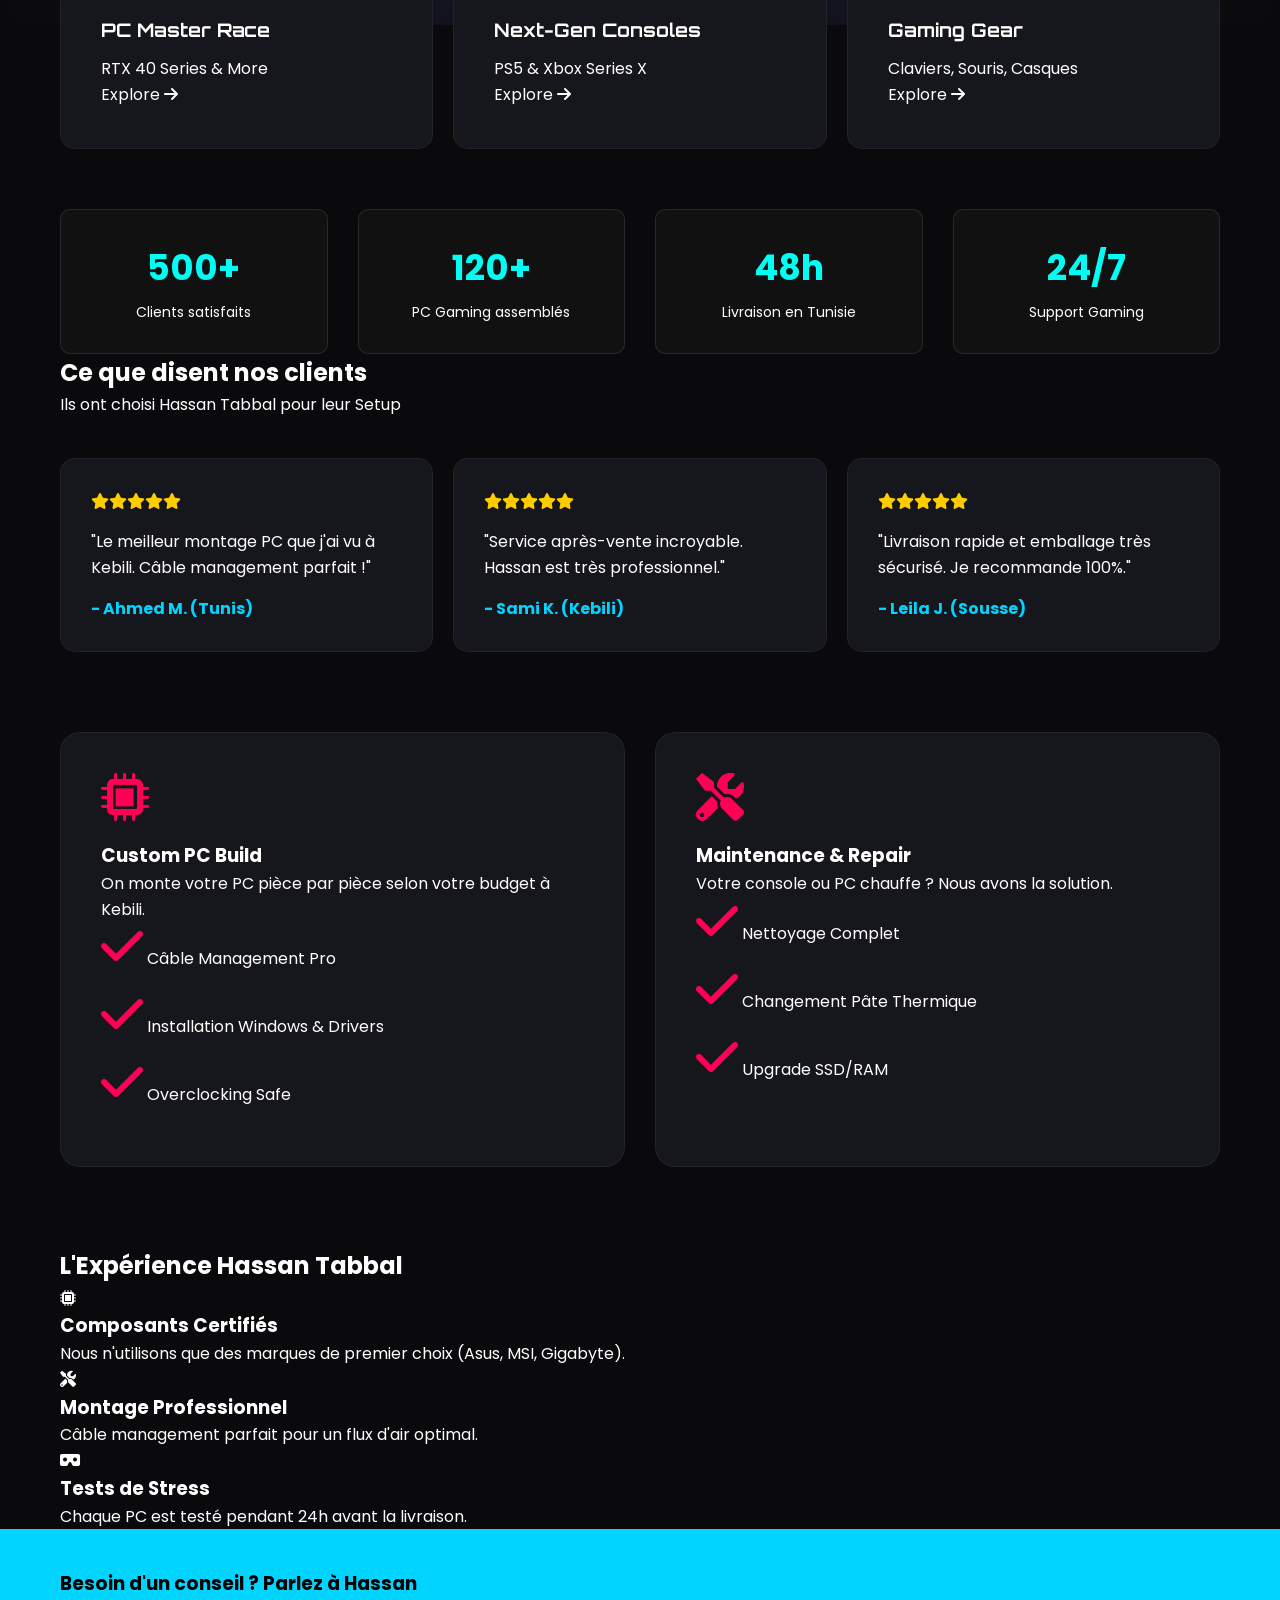
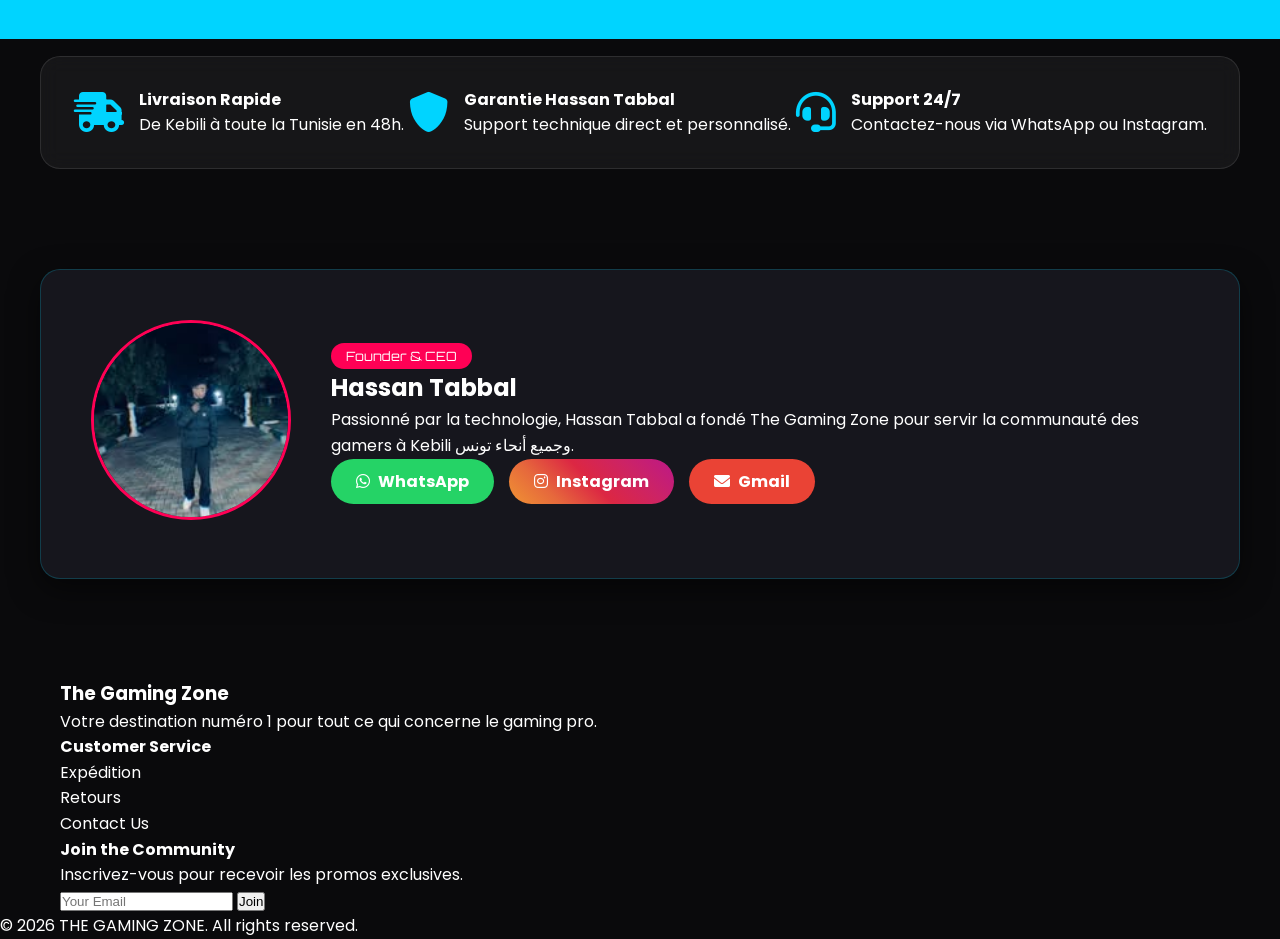
==== commit 5cc48b68: "Add files via upload" ====
--- a/index.html
+++ b/index.html
@@ -24,27 +24,30 @@
                 <ul>
                     <li><a href="index.html">Accueil</a></li>
                     <li><a href="shop.html">Shop</a></li>
-                    <li><a href="pc-gaming.html">PC Gaming</a></li>
                     <li><a href="consoles.html">Consoles</a></li>
+                    <li><a href="gaming-gear.html">Gaming Gear</a></li>
                     <li><a href="support.html">Support</a></li>
                     
                 </ul>
             </nav>
 
+            
             <div class="header-actions">
                 <div class="search-bar">
                     <input type="text" placeholder="Search gear...">
                     <button><i class="fas fa-search"></i></button>
                 </div>
-                <div class="cart-icon">
-                    <i class="fas fa-shopping-bag"></i>
-                    <span class="count">0</span>
-                </div>
-                <div class="user-auth">
-                    <a href="#"><i class="far fa-user"></i> Login</a>
-                </div>
-            </div>
-        </div>
+                <a href="checkout.html" style="color: white; text-decoration: none;">
+                    <div class="cart-icon" style="cursor: pointer; position: relative;">
+                        <i class="fas fa-shopping-bag"></i> <span class="count" id="cart-count">0</span>
+                    </div>
+                </a>
+                <a href="login.html" class="login-link" style="margin-left: 15px; text-decoration: none; color: white;">
+                    <i class="fas fa-user"></i> Login
+                </a>
+            </div>
+        </div>
+        
     </header>
     
     
